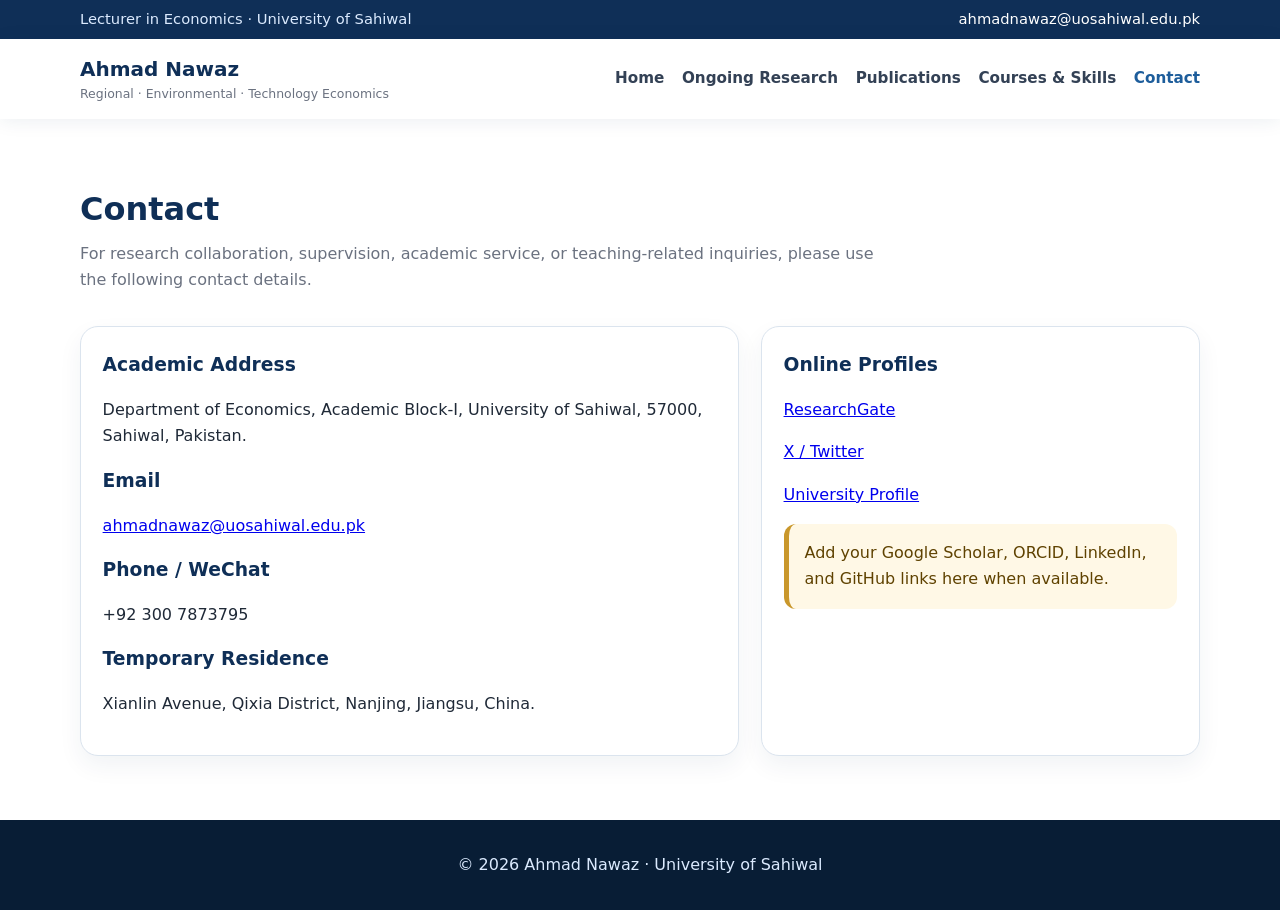
==== contact.html @ dcd50f2d "Add files via upload" ====
<!DOCTYPE html><html lang="en"><head><meta charset="UTF-8"><meta name="viewport" content="width=device-width, initial-scale=1.0"><title>Contact | Ahmad Nawaz</title><link rel="stylesheet" href="styles.css"><link rel="stylesheet" href="https://cdnjs.cloudflare.com/ajax/libs/font-awesome/6.4.0/css/all.min.css"></head><body>
<div class="topbar"><div class="container"><span>Lecturer in Economics · University of Sahiwal</span><span><a href="mailto:ahmadnawaz@uosahiwal.edu.pk">ahmadnawaz@uosahiwal.edu.pk</a></span></div></div><nav class="navbar"><div class="container nav-inner"><a class="brand" href="index.html">Ahmad Nawaz<span>Regional · Environmental · Technology Economics</span></a><div class="nav-links"><a href="index.html">Home</a><a href="ongoing-research.html">Ongoing Research</a><a href="publications.html">Publications</a><a href="courses-skills.html">Courses & Skills</a><a class="active" href="contact.html">Contact</a></div></div></nav>
<section class="section alt"><div class="container"><h1 class="section-title">Contact</h1><p class="section-lead">For research collaboration, supervision, academic service, or teaching-related inquiries, please use the following contact details.</p><div class="contact-grid"><div class="card"><h3>Academic Address</h3><p>Department of Economics, Academic Block-I, University of Sahiwal, 57000, Sahiwal, Pakistan.</p><h3>Email</h3><p><a href="mailto:ahmadnawaz@uosahiwal.edu.pk">ahmadnawaz@uosahiwal.edu.pk</a></p><h3>Phone / WeChat</h3><p>+92 300 7873795</p><h3>Temporary Residence</h3><p>Xianlin Avenue, Qixia District, Nanjing, Jiangsu, China.</p></div><div class="card"><h3>Online Profiles</h3><p><a href="https://www.researchgate.net/profile/Ahmad-Nawaz-22">ResearchGate</a></p><p><a href="https://twitter.com/Ahmad_QAU">X / Twitter</a></p><p><a href="https://www.uosahiwal.edu.pk/eco_faculty.php">University Profile</a></p><p class="notice">Add your Google Scholar, ORCID, LinkedIn, and GitHub links here when available.</p></div></div></div></section>
<footer class="footer"><div class="container">© 2026 Ahmad Nawaz · University of Sahiwal</div></footer></body></html>
---- styles.css ----
:root{
  --navy:#0f2f57; --blue:#1d5d9b; --sky:#eef6ff; --gold:#c9972b; --ink:#1f2937; --muted:#6b7280; --line:#dbe4ee; --white:#fff;
}
*{box-sizing:border-box} html{scroll-behavior:smooth} body{margin:0;font-family:Inter,system-ui,-apple-system,Segoe UI,Roboto,Arial,sans-serif;color:var(--ink);background:#f7fafc;line-height:1.65}.container{width:min(1120px,92%);margin:auto}.topbar{background:var(--navy);color:#dbeafe;font-size:.92rem}.topbar .container{display:flex;justify-content:space-between;gap:1rem;padding:.45rem 0;flex-wrap:wrap}.topbar a{color:#fff;text-decoration:none}.navbar{position:sticky;top:0;z-index:20;background:rgba(255,255,255,.96);backdrop-filter:blur(8px);box-shadow:0 2px 18px rgba(15,47,87,.08)}.nav-inner{display:flex;align-items:center;justify-content:space-between;padding:.9rem 0}.brand{font-weight:800;color:var(--navy);font-size:1.25rem;text-decoration:none}.brand span{display:block;font-weight:500;color:var(--muted);font-size:.78rem;margin-top:-.15rem}.nav-links{display:flex;gap:1.1rem;flex-wrap:wrap}.nav-links a{text-decoration:none;color:#334155;font-weight:600;font-size:.95rem}.nav-links a:hover,.nav-links a.active{color:var(--blue)}.hero{background:linear-gradient(135deg,var(--navy),#184f87 60%,#2b79b8);color:white;padding:4.5rem 0 3.8rem}.hero-grid{display:grid;grid-template-columns:220px 1fr;gap:2.4rem;align-items:center}.profile-photo{width:220px;height:220px;border-radius:999px;border:6px solid rgba(255,255,255,.75);object-fit:cover;background:#dbeafe;box-shadow:0 16px 35px rgba(0,0,0,.22)}.hero h1{font-size:clamp(2.2rem,5vw,4rem);line-height:1.05;margin:.2rem 0}.hero .tagline{font-size:1.25rem;opacity:.95;margin:0 0 1.1rem}.pill-row{display:flex;flex-wrap:wrap;gap:.65rem;margin:1.2rem 0}.pill{background:rgba(255,255,255,.14);border:1px solid rgba(255,255,255,.28);padding:.45rem .75rem;border-radius:999px;font-size:.92rem}.button-row{display:flex;flex-wrap:wrap;gap:.8rem;margin-top:1.4rem}.btn{display:inline-flex;align-items:center;gap:.45rem;border-radius:999px;padding:.75rem 1rem;text-decoration:none;font-weight:700}.btn.primary{background:white;color:var(--navy)}.btn.secondary{border:1px solid rgba(255,255,255,.55);color:white}.section{padding:4rem 0}.section.alt{background:white}.section-title{font-size:2rem;color:var(--navy);margin:0 0 .35rem}.section-lead{color:var(--muted);max-width:820px;margin:0 0 2rem}.grid{display:grid;gap:1.2rem}.grid.two{grid-template-columns:repeat(2,minmax(0,1fr))}.grid.three{grid-template-columns:repeat(3,minmax(0,1fr))}.card{background:white;border:1px solid var(--line);border-radius:18px;padding:1.35rem;box-shadow:0 10px 24px rgba(15,47,87,.06)}.card h3{color:var(--navy);margin:.1rem 0 .35rem}.card .meta{color:var(--blue);font-weight:700;font-size:.94rem}.muted{color:var(--muted)}.timeline{border-left:3px solid #cfe1f5;padding-left:1.2rem}.timeline-item{position:relative;margin-bottom:1.4rem}.timeline-item:before{content:"";position:absolute;left:-1.65rem;top:.35rem;width:.85rem;height:.85rem;border-radius:999px;background:var(--gold);border:3px solid white;box-shadow:0 0 0 2px var(--gold)}.pub{display:grid;grid-template-columns:88px 1fr;gap:1rem}.year{font-weight:800;color:var(--gold);font-size:1.1rem}.pub-title{font-weight:800;color:var(--navy)}.list-clean{padding-left:1.1rem}.list-clean li{margin:.35rem 0}.footer{background:#081d35;color:#dbeafe;padding:2rem 0;text-align:center}.footer a{color:white}.contact-grid{display:grid;grid-template-columns:1.2fr .8fr;gap:1.4rem}.badge{display:inline-block;background:var(--sky);border:1px solid #cfe1f5;color:var(--navy);font-weight:700;padding:.35rem .7rem;border-radius:999px;margin:.25rem}.notice{background:#fff8e6;border-left:5px solid var(--gold);padding:1rem;border-radius:12px;color:#5f4200}.course-list{columns:2;column-gap:2rem}.course-list li{break-inside:avoid;margin-bottom:.45rem}@media(max-width:800px){.hero-grid,.grid.two,.grid.three,.contact-grid{grid-template-columns:1fr}.hero{text-align:center}.profile-photo{margin:auto}.pill-row,.button-row{justify-content:center}.nav-links{gap:.65rem}.course-list{columns:1}}
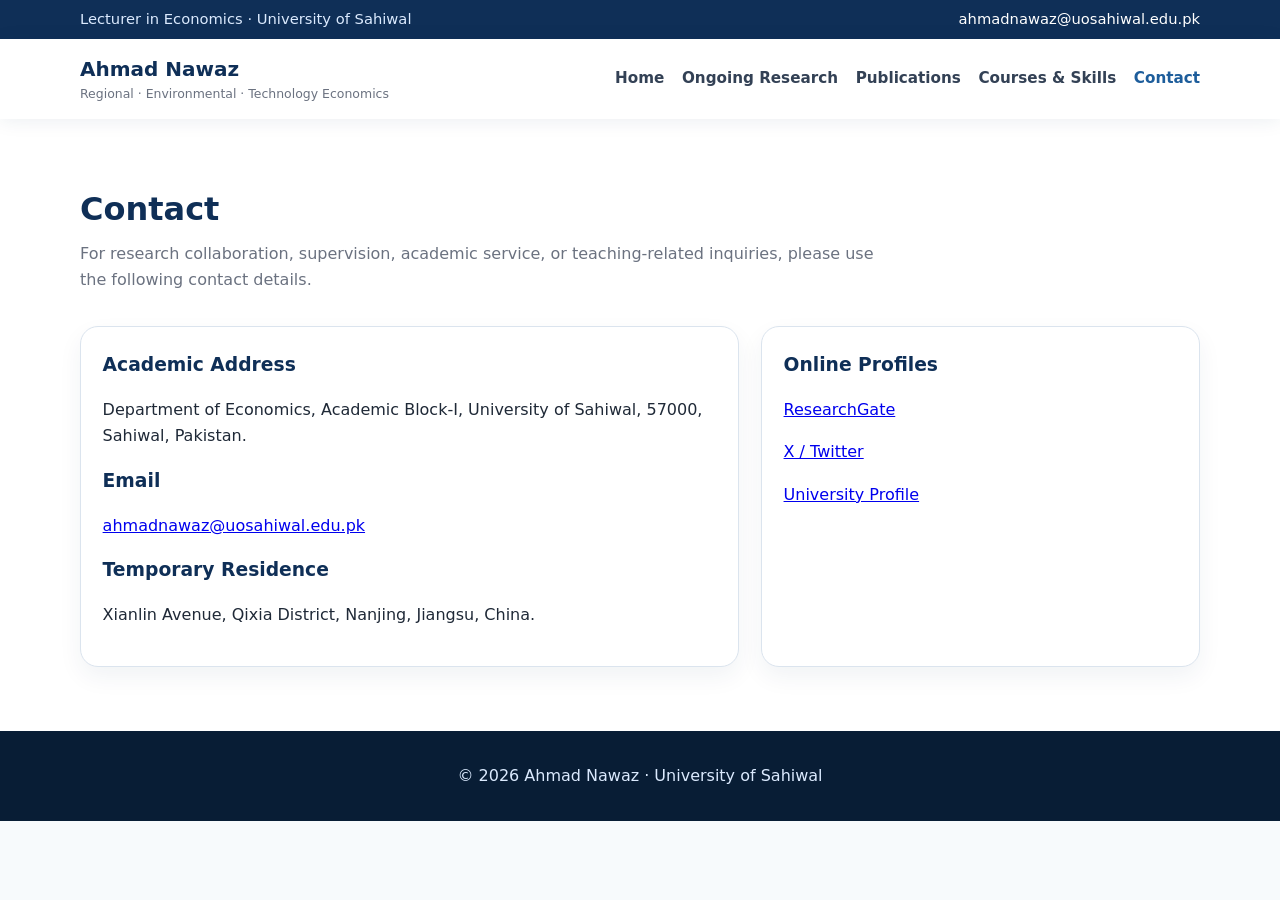
==== commit b8fc5184: "Add files via upload" ====
--- a/contact.html
+++ b/contact.html
@@ -1,4 +1,4 @@
 <!DOCTYPE html><html lang="en"><head><meta charset="UTF-8"><meta name="viewport" content="width=device-width, initial-scale=1.0"><title>Contact | Ahmad Nawaz</title><link rel="stylesheet" href="styles.css"><link rel="stylesheet" href="https://cdnjs.cloudflare.com/ajax/libs/font-awesome/6.4.0/css/all.min.css"></head><body>
 <div class="topbar"><div class="container"><span>Lecturer in Economics · University of Sahiwal</span><span><a href="mailto:ahmadnawaz@uosahiwal.edu.pk">ahmadnawaz@uosahiwal.edu.pk</a></span></div></div><nav class="navbar"><div class="container nav-inner"><a class="brand" href="index.html">Ahmad Nawaz<span>Regional · Environmental · Technology Economics</span></a><div class="nav-links"><a href="index.html">Home</a><a href="ongoing-research.html">Ongoing Research</a><a href="publications.html">Publications</a><a href="courses-skills.html">Courses & Skills</a><a class="active" href="contact.html">Contact</a></div></div></nav>
-<section class="section alt"><div class="container"><h1 class="section-title">Contact</h1><p class="section-lead">For research collaboration, supervision, academic service, or teaching-related inquiries, please use the following contact details.</p><div class="contact-grid"><div class="card"><h3>Academic Address</h3><p>Department of Economics, Academic Block-I, University of Sahiwal, 57000, Sahiwal, Pakistan.</p><h3>Email</h3><p><a href="mailto:ahmadnawaz@uosahiwal.edu.pk">ahmadnawaz@uosahiwal.edu.pk</a></p><h3>Phone / WeChat</h3><p>+92 300 7873795</p><h3>Temporary Residence</h3><p>Xianlin Avenue, Qixia District, Nanjing, Jiangsu, China.</p></div><div class="card"><h3>Online Profiles</h3><p><a href="https://www.researchgate.net/profile/Ahmad-Nawaz-22">ResearchGate</a></p><p><a href="https://twitter.com/Ahmad_QAU">X / Twitter</a></p><p><a href="https://www.uosahiwal.edu.pk/eco_faculty.php">University Profile</a></p><p class="notice">Add your Google Scholar, ORCID, LinkedIn, and GitHub links here when available.</p></div></div></div></section>
+<section class="section alt"><div class="container"><h1 class="section-title">Contact</h1><p class="section-lead">For research collaboration, supervision, academic service, or teaching-related inquiries, please use the following contact details.</p><div class="contact-grid"><div class="card"><h3>Academic Address</h3><p>Department of Economics, Academic Block-I, University of Sahiwal, 57000, Sahiwal, Pakistan.</p><h3>Email</h3><p><a href="mailto:ahmadnawaz@uosahiwal.edu.pk">ahmadnawaz@uosahiwal.edu.pk</a></p><h3>Temporary Residence</h3><p>Xianlin Avenue, Qixia District, Nanjing, Jiangsu, China.</p></div><div class="card"><h3>Online Profiles</h3><p><a href="https://www.researchgate.net/profile/Ahmad-Nawaz-22">ResearchGate</a></p><p><a href="https://twitter.com/Ahmad_QAU">X / Twitter</a></p><p><a href="https://www.uosahiwal.edu.pk/eco_faculty.php">University Profile</a></p></div></div></div></section>
 <footer class="footer"><div class="container">© 2026 Ahmad Nawaz · University of Sahiwal</div></footer></body></html>
--- a/styles.css
+++ b/styles.css
@@ -1,4 +1,4 @@
 :root{
   --navy:#0f2f57; --blue:#1d5d9b; --sky:#eef6ff; --gold:#c9972b; --ink:#1f2937; --muted:#6b7280; --line:#dbe4ee; --white:#fff;
 }
-*{box-sizing:border-box} html{scroll-behavior:smooth} body{margin:0;font-family:Inter,system-ui,-apple-system,Segoe UI,Roboto,Arial,sans-serif;color:var(--ink);background:#f7fafc;line-height:1.65}.container{width:min(1120px,92%);margin:auto}.topbar{background:var(--navy);color:#dbeafe;font-size:.92rem}.topbar .container{display:flex;justify-content:space-between;gap:1rem;padding:.45rem 0;flex-wrap:wrap}.topbar a{color:#fff;text-decoration:none}.navbar{position:sticky;top:0;z-index:20;background:rgba(255,255,255,.96);backdrop-filter:blur(8px);box-shadow:0 2px 18px rgba(15,47,87,.08)}.nav-inner{display:flex;align-items:center;justify-content:space-between;padding:.9rem 0}.brand{font-weight:800;color:var(--navy);font-size:1.25rem;text-decoration:none}.brand span{display:block;font-weight:500;color:var(--muted);font-size:.78rem;margin-top:-.15rem}.nav-links{display:flex;gap:1.1rem;flex-wrap:wrap}.nav-links a{text-decoration:none;color:#334155;font-weight:600;font-size:.95rem}.nav-links a:hover,.nav-links a.active{color:var(--blue)}.hero{background:linear-gradient(135deg,var(--navy),#184f87 60%,#2b79b8);color:white;padding:4.5rem 0 3.8rem}.hero-grid{display:grid;grid-template-columns:220px 1fr;gap:2.4rem;align-items:center}.profile-photo{width:220px;height:220px;border-radius:999px;border:6px solid rgba(255,255,255,.75);object-fit:cover;background:#dbeafe;box-shadow:0 16px 35px rgba(0,0,0,.22)}.hero h1{font-size:clamp(2.2rem,5vw,4rem);line-height:1.05;margin:.2rem 0}.hero .tagline{font-size:1.25rem;opacity:.95;margin:0 0 1.1rem}.pill-row{display:flex;flex-wrap:wrap;gap:.65rem;margin:1.2rem 0}.pill{background:rgba(255,255,255,.14);border:1px solid rgba(255,255,255,.28);padding:.45rem .75rem;border-radius:999px;font-size:.92rem}.button-row{display:flex;flex-wrap:wrap;gap:.8rem;margin-top:1.4rem}.btn{display:inline-flex;align-items:center;gap:.45rem;border-radius:999px;padding:.75rem 1rem;text-decoration:none;font-weight:700}.btn.primary{background:white;color:var(--navy)}.btn.secondary{border:1px solid rgba(255,255,255,.55);color:white}.section{padding:4rem 0}.section.alt{background:white}.section-title{font-size:2rem;color:var(--navy);margin:0 0 .35rem}.section-lead{color:var(--muted);max-width:820px;margin:0 0 2rem}.grid{display:grid;gap:1.2rem}.grid.two{grid-template-columns:repeat(2,minmax(0,1fr))}.grid.three{grid-template-columns:repeat(3,minmax(0,1fr))}.card{background:white;border:1px solid var(--line);border-radius:18px;padding:1.35rem;box-shadow:0 10px 24px rgba(15,47,87,.06)}.card h3{color:var(--navy);margin:.1rem 0 .35rem}.card .meta{color:var(--blue);font-weight:700;font-size:.94rem}.muted{color:var(--muted)}.timeline{border-left:3px solid #cfe1f5;padding-left:1.2rem}.timeline-item{position:relative;margin-bottom:1.4rem}.timeline-item:before{content:"";position:absolute;left:-1.65rem;top:.35rem;width:.85rem;height:.85rem;border-radius:999px;background:var(--gold);border:3px solid white;box-shadow:0 0 0 2px var(--gold)}.pub{display:grid;grid-template-columns:88px 1fr;gap:1rem}.year{font-weight:800;color:var(--gold);font-size:1.1rem}.pub-title{font-weight:800;color:var(--navy)}.list-clean{padding-left:1.1rem}.list-clean li{margin:.35rem 0}.footer{background:#081d35;color:#dbeafe;padding:2rem 0;text-align:center}.footer a{color:white}.contact-grid{display:grid;grid-template-columns:1.2fr .8fr;gap:1.4rem}.badge{display:inline-block;background:var(--sky);border:1px solid #cfe1f5;color:var(--navy);font-weight:700;padding:.35rem .7rem;border-radius:999px;margin:.25rem}.notice{background:#fff8e6;border-left:5px solid var(--gold);padding:1rem;border-radius:12px;color:#5f4200}.course-list{columns:2;column-gap:2rem}.course-list li{break-inside:avoid;margin-bottom:.45rem}@media(max-width:800px){.hero-grid,.grid.two,.grid.three,.contact-grid{grid-template-columns:1fr}.hero{text-align:center}.profile-photo{margin:auto}.pill-row,.button-row{justify-content:center}.nav-links{gap:.65rem}.course-list{columns:1}}
+*{box-sizing:border-box} html{scroll-behavior:smooth} body{margin:0;font-family:Inter,system-ui,-apple-system,Segoe UI,Roboto,Arial,sans-serif;color:var(--ink);background:#f7fafc;line-height:1.65}.container{width:min(1120px,92%);margin:auto}.topbar{background:var(--navy);color:#dbeafe;font-size:.92rem}.topbar .container{display:flex;justify-content:space-between;gap:1rem;padding:.45rem 0;flex-wrap:wrap}.topbar a{color:#fff;text-decoration:none}.navbar{position:sticky;top:0;z-index:20;background:rgba(255,255,255,.96);backdrop-filter:blur(8px);box-shadow:0 2px 18px rgba(15,47,87,.08)}.nav-inner{display:flex;align-items:center;justify-content:space-between;padding:.9rem 0}.brand{font-weight:800;color:var(--navy);font-size:1.25rem;text-decoration:none}.brand span{display:block;font-weight:500;color:var(--muted);font-size:.78rem;margin-top:-.15rem}.nav-links{display:flex;gap:1.1rem;flex-wrap:wrap}.nav-links a{text-decoration:none;color:#334155;font-weight:600;font-size:.95rem}.nav-links a:hover,.nav-links a.active{color:var(--blue)}.hero{background:linear-gradient(135deg,var(--navy),#184f87 60%,#2b79b8);color:white;padding:4.5rem 0 3.8rem}.hero-grid{display:grid;grid-template-columns:300px 1fr;gap:2.8rem;align-items:center}.photo-frame{width:300px;max-width:100%;height:390px;border-radius:28px;overflow:hidden;border:6px solid rgba(255,255,255,.75);background:#dbeafe;box-shadow:0 18px 40px rgba(0,0,0,.24)}.profile-photo{width:100%;height:100%;display:block;object-fit:cover;object-position:center 22%}.hero h1{font-size:clamp(2.2rem,5vw,4rem);line-height:1.05;margin:.2rem 0}.hero .tagline{font-size:1.25rem;opacity:.95;margin:0 0 1.1rem}.pill-row{display:flex;flex-wrap:wrap;gap:.65rem;margin:1.2rem 0}.pill{background:rgba(255,255,255,.14);border:1px solid rgba(255,255,255,.28);padding:.45rem .75rem;border-radius:999px;font-size:.92rem}.button-row{display:flex;flex-wrap:wrap;gap:.8rem;margin-top:1.4rem}.btn{display:inline-flex;align-items:center;gap:.45rem;border-radius:999px;padding:.75rem 1rem;text-decoration:none;font-weight:700}.btn.primary{background:white;color:var(--navy)}.btn.secondary{border:1px solid rgba(255,255,255,.55);color:white}.section{padding:4rem 0}.section.alt{background:white}.section-title{font-size:2rem;color:var(--navy);margin:0 0 .35rem}.section-lead{color:var(--muted);max-width:820px;margin:0 0 2rem}.grid{display:grid;gap:1.2rem}.grid.two{grid-template-columns:repeat(2,minmax(0,1fr))}.grid.three{grid-template-columns:repeat(3,minmax(0,1fr))}.card{background:white;border:1px solid var(--line);border-radius:18px;padding:1.35rem;box-shadow:0 10px 24px rgba(15,47,87,.06)}.card h3{color:var(--navy);margin:.1rem 0 .35rem}.card .meta{color:var(--blue);font-weight:700;font-size:.94rem}.muted{color:var(--muted)}.timeline{border-left:3px solid #cfe1f5;padding-left:1.2rem}.timeline-item{position:relative;margin-bottom:1.4rem}.timeline-item:before{content:"";position:absolute;left:-1.65rem;top:.35rem;width:.85rem;height:.85rem;border-radius:999px;background:var(--gold);border:3px solid white;box-shadow:0 0 0 2px var(--gold)}.pub{display:grid;grid-template-columns:88px 1fr;gap:1rem}.year{font-weight:800;color:var(--gold);font-size:1.1rem}.pub-title{font-weight:800;color:var(--navy)}.list-clean{padding-left:1.1rem}.list-clean li{margin:.35rem 0}.footer{background:#081d35;color:#dbeafe;padding:2rem 0;text-align:center}.footer a{color:white}.contact-grid{display:grid;grid-template-columns:1.2fr .8fr;gap:1.4rem}.badge{display:inline-block;background:var(--sky);border:1px solid #cfe1f5;color:var(--navy);font-weight:700;padding:.35rem .7rem;border-radius:999px;margin:.25rem}.notice{background:#fff8e6;border-left:5px solid var(--gold);padding:1rem;border-radius:12px;color:#5f4200}.course-list{columns:2;column-gap:2rem}.course-list li{break-inside:avoid;margin-bottom:.45rem}@media(max-width:800px){.hero-grid,.grid.two,.grid.three,.contact-grid{grid-template-columns:1fr}.hero{text-align:center}.photo-frame{margin:auto;width:min(300px,90vw);height:390px}.profile-photo{margin:auto}.pill-row,.button-row{justify-content:center}.nav-links{gap:.65rem}.course-list{columns:1}}
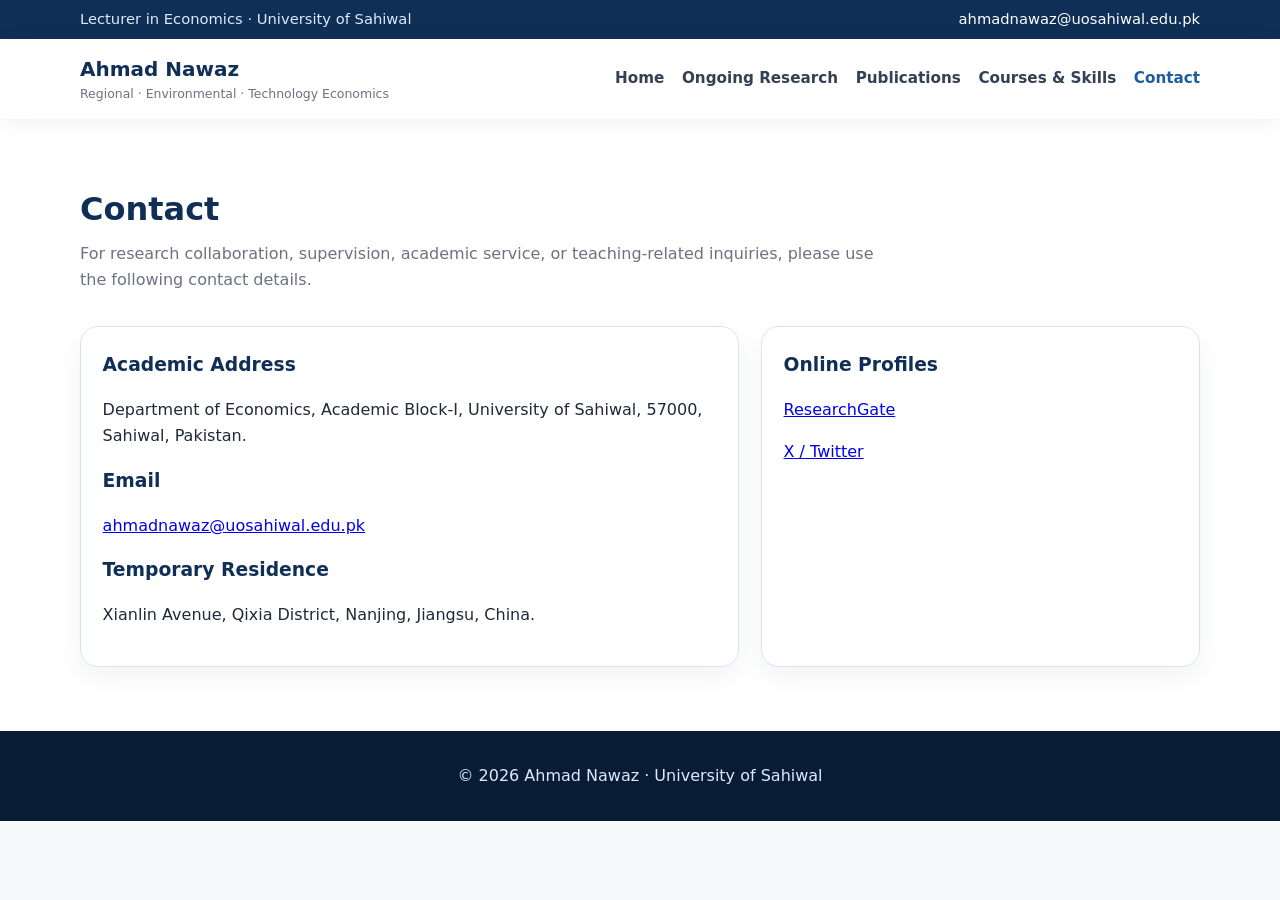
==== commit e5a2f423: "Add contact section with details and online profiles Added a new section for contact details includi" ====
--- a/contact.html
+++ b/contact.html
@@ -1,4 +1,4 @@
 <!DOCTYPE html><html lang="en"><head><meta charset="UTF-8"><meta name="viewport" content="width=device-width, initial-scale=1.0"><title>Contact | Ahmad Nawaz</title><link rel="stylesheet" href="styles.css"><link rel="stylesheet" href="https://cdnjs.cloudflare.com/ajax/libs/font-awesome/6.4.0/css/all.min.css"></head><body>
 <div class="topbar"><div class="container"><span>Lecturer in Economics · University of Sahiwal</span><span><a href="mailto:ahmadnawaz@uosahiwal.edu.pk">ahmadnawaz@uosahiwal.edu.pk</a></span></div></div><nav class="navbar"><div class="container nav-inner"><a class="brand" href="index.html">Ahmad Nawaz<span>Regional · Environmental · Technology Economics</span></a><div class="nav-links"><a href="index.html">Home</a><a href="ongoing-research.html">Ongoing Research</a><a href="publications.html">Publications</a><a href="courses-skills.html">Courses & Skills</a><a class="active" href="contact.html">Contact</a></div></div></nav>
-<section class="section alt"><div class="container"><h1 class="section-title">Contact</h1><p class="section-lead">For research collaboration, supervision, academic service, or teaching-related inquiries, please use the following contact details.</p><div class="contact-grid"><div class="card"><h3>Academic Address</h3><p>Department of Economics, Academic Block-I, University of Sahiwal, 57000, Sahiwal, Pakistan.</p><h3>Email</h3><p><a href="mailto:ahmadnawaz@uosahiwal.edu.pk">ahmadnawaz@uosahiwal.edu.pk</a></p><h3>Temporary Residence</h3><p>Xianlin Avenue, Qixia District, Nanjing, Jiangsu, China.</p></div><div class="card"><h3>Online Profiles</h3><p><a href="https://www.researchgate.net/profile/Ahmad-Nawaz-22">ResearchGate</a></p><p><a href="https://twitter.com/Ahmad_QAU">X / Twitter</a></p><p><a href="https://www.uosahiwal.edu.pk/eco_faculty.php">University Profile</a></p></div></div></div></section>
+<section class="section alt"><div class="container"><h1 class="section-title">Contact</h1><p class="section-lead">For research collaboration, supervision, academic service, or teaching-related inquiries, please use the following contact details.</p><div class="contact-grid"><div class="card"><h3>Academic Address</h3><p>Department of Economics, Academic Block-I, University of Sahiwal, 57000, Sahiwal, Pakistan.</p><h3>Email</h3><p><a href="mailto:ahmadnawaz@uosahiwal.edu.pk">ahmadnawaz@uosahiwal.edu.pk</a></p><h3>Temporary Residence</h3><p>Xianlin Avenue, Qixia District, Nanjing, Jiangsu, China.</p></div><div class="card"><h3>Online Profiles</h3><p><a href="https://www.researchgate.net/profile/Ahmad-Nawaz-22">ResearchGate</a></p><p><a href="https://twitter.com/Ahmad_QAU">X / Twitter</a></p><p><a </p></div></div></div></section>
 <footer class="footer"><div class="container">© 2026 Ahmad Nawaz · University of Sahiwal</div></footer></body></html>
--- a/styles.css
+++ b/styles.css
@@ -2,3 +2,5 @@
   --navy:#0f2f57; --blue:#1d5d9b; --sky:#eef6ff; --gold:#c9972b; --ink:#1f2937; --muted:#6b7280; --line:#dbe4ee; --white:#fff;
 }
 *{box-sizing:border-box} html{scroll-behavior:smooth} body{margin:0;font-family:Inter,system-ui,-apple-system,Segoe UI,Roboto,Arial,sans-serif;color:var(--ink);background:#f7fafc;line-height:1.65}.container{width:min(1120px,92%);margin:auto}.topbar{background:var(--navy);color:#dbeafe;font-size:.92rem}.topbar .container{display:flex;justify-content:space-between;gap:1rem;padding:.45rem 0;flex-wrap:wrap}.topbar a{color:#fff;text-decoration:none}.navbar{position:sticky;top:0;z-index:20;background:rgba(255,255,255,.96);backdrop-filter:blur(8px);box-shadow:0 2px 18px rgba(15,47,87,.08)}.nav-inner{display:flex;align-items:center;justify-content:space-between;padding:.9rem 0}.brand{font-weight:800;color:var(--navy);font-size:1.25rem;text-decoration:none}.brand span{display:block;font-weight:500;color:var(--muted);font-size:.78rem;margin-top:-.15rem}.nav-links{display:flex;gap:1.1rem;flex-wrap:wrap}.nav-links a{text-decoration:none;color:#334155;font-weight:600;font-size:.95rem}.nav-links a:hover,.nav-links a.active{color:var(--blue)}.hero{background:linear-gradient(135deg,var(--navy),#184f87 60%,#2b79b8);color:white;padding:4.5rem 0 3.8rem}.hero-grid{display:grid;grid-template-columns:300px 1fr;gap:2.8rem;align-items:center}.photo-frame{width:300px;max-width:100%;height:390px;border-radius:28px;overflow:hidden;border:6px solid rgba(255,255,255,.75);background:#dbeafe;box-shadow:0 18px 40px rgba(0,0,0,.24)}.profile-photo{width:100%;height:100%;display:block;object-fit:cover;object-position:center 22%}.hero h1{font-size:clamp(2.2rem,5vw,4rem);line-height:1.05;margin:.2rem 0}.hero .tagline{font-size:1.25rem;opacity:.95;margin:0 0 1.1rem}.pill-row{display:flex;flex-wrap:wrap;gap:.65rem;margin:1.2rem 0}.pill{background:rgba(255,255,255,.14);border:1px solid rgba(255,255,255,.28);padding:.45rem .75rem;border-radius:999px;font-size:.92rem}.button-row{display:flex;flex-wrap:wrap;gap:.8rem;margin-top:1.4rem}.btn{display:inline-flex;align-items:center;gap:.45rem;border-radius:999px;padding:.75rem 1rem;text-decoration:none;font-weight:700}.btn.primary{background:white;color:var(--navy)}.btn.secondary{border:1px solid rgba(255,255,255,.55);color:white}.section{padding:4rem 0}.section.alt{background:white}.section-title{font-size:2rem;color:var(--navy);margin:0 0 .35rem}.section-lead{color:var(--muted);max-width:820px;margin:0 0 2rem}.grid{display:grid;gap:1.2rem}.grid.two{grid-template-columns:repeat(2,minmax(0,1fr))}.grid.three{grid-template-columns:repeat(3,minmax(0,1fr))}.card{background:white;border:1px solid var(--line);border-radius:18px;padding:1.35rem;box-shadow:0 10px 24px rgba(15,47,87,.06)}.card h3{color:var(--navy);margin:.1rem 0 .35rem}.card .meta{color:var(--blue);font-weight:700;font-size:.94rem}.muted{color:var(--muted)}.timeline{border-left:3px solid #cfe1f5;padding-left:1.2rem}.timeline-item{position:relative;margin-bottom:1.4rem}.timeline-item:before{content:"";position:absolute;left:-1.65rem;top:.35rem;width:.85rem;height:.85rem;border-radius:999px;background:var(--gold);border:3px solid white;box-shadow:0 0 0 2px var(--gold)}.pub{display:grid;grid-template-columns:88px 1fr;gap:1rem}.year{font-weight:800;color:var(--gold);font-size:1.1rem}.pub-title{font-weight:800;color:var(--navy)}.list-clean{padding-left:1.1rem}.list-clean li{margin:.35rem 0}.footer{background:#081d35;color:#dbeafe;padding:2rem 0;text-align:center}.footer a{color:white}.contact-grid{display:grid;grid-template-columns:1.2fr .8fr;gap:1.4rem}.badge{display:inline-block;background:var(--sky);border:1px solid #cfe1f5;color:var(--navy);font-weight:700;padding:.35rem .7rem;border-radius:999px;margin:.25rem}.notice{background:#fff8e6;border-left:5px solid var(--gold);padding:1rem;border-radius:12px;color:#5f4200}.course-list{columns:2;column-gap:2rem}.course-list li{break-inside:avoid;margin-bottom:.45rem}@media(max-width:800px){.hero-grid,.grid.two,.grid.three,.contact-grid{grid-template-columns:1fr}.hero{text-align:center}.photo-frame{margin:auto;width:min(300px,90vw);height:390px}.profile-photo{margin:auto}.pill-row,.button-row{justify-content:center}.nav-links{gap:.65rem}.course-list{columns:1}}
+
+.announcement-float{position:fixed;top:6.2rem;right:clamp(1rem,4vw,2rem);z-index:30;width:min(350px,calc(100vw - 2rem));animation:announcement-drift 16s ease-in-out infinite;filter:drop-shadow(0 18px 30px rgba(8,29,53,.22))}.announcement-card{position:relative;overflow:hidden;background:linear-gradient(145deg,rgba(255,255,255,.98),rgba(238,246,255,.97));border:1px solid rgba(201,151,43,.45);border-radius:22px;padding:1.15rem 1.2rem 1.2rem;box-shadow:inset 0 1px 0 rgba(255,255,255,.85)}.announcement-card:before{content:"";position:absolute;inset:0 0 auto 0;height:5px;background:linear-gradient(90deg,var(--gold),var(--blue),var(--navy))}.announcement-kicker{display:inline-flex;align-items:center;gap:.45rem;color:var(--blue);font-size:.76rem;font-weight:800;letter-spacing:.08em;text-transform:uppercase}.announcement-kicker i{color:var(--gold)}.announcement-card .announcement-title{color:var(--navy);font-size:1.12rem;line-height:1.25;margin:.4rem 0 .45rem;font-weight:800}.announcement-card p{font-size:.92rem;line-height:1.55;color:#334155;margin:0 0 .8rem}.announcement-doi{display:block;color:var(--muted);font-size:.8rem;font-weight:700;margin:-.25rem 0 .7rem}.announcement-link{display:inline-flex;align-items:center;gap:.45rem;text-decoration:none;background:var(--navy);color:white;font-weight:800;font-size:.86rem;padding:.55rem .75rem;border-radius:999px;box-shadow:0 8px 18px rgba(15,47,87,.18)}.announcement-link:hover{background:var(--blue);transform:translateY(-1px)}@keyframes announcement-drift{0%,100%{transform:translateY(0)}50%{transform:translateY(28px)}}@media(prefers-reduced-motion:reduce){.announcement-float{animation:none}.announcement-link:hover{transform:none}}@media(max-width:800px){.announcement-float{position:static;width:min(92%,420px);margin:1rem auto -1.2rem;animation:none}.announcement-card{text-align:left}.announcement-card .announcement-title{font-size:1.05rem}}
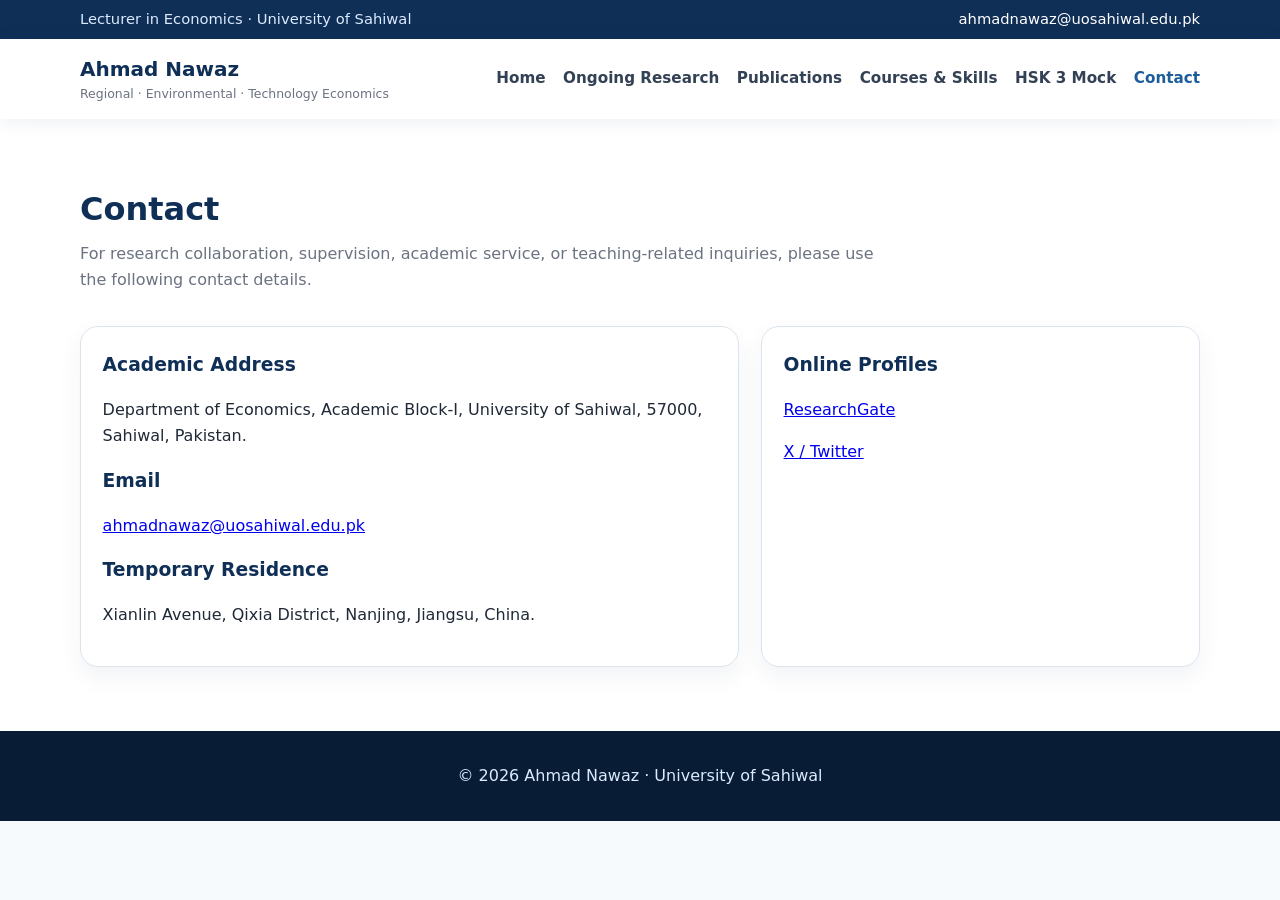
==== commit fbabf027: "Add files via upload" ====
--- a/contact.html
+++ b/contact.html
@@ -1,4 +1,4 @@
 <!DOCTYPE html><html lang="en"><head><meta charset="UTF-8"><meta name="viewport" content="width=device-width, initial-scale=1.0"><title>Contact | Ahmad Nawaz</title><link rel="stylesheet" href="styles.css"><link rel="stylesheet" href="https://cdnjs.cloudflare.com/ajax/libs/font-awesome/6.4.0/css/all.min.css"></head><body>
-<div class="topbar"><div class="container"><span>Lecturer in Economics · University of Sahiwal</span><span><a href="mailto:ahmadnawaz@uosahiwal.edu.pk">ahmadnawaz@uosahiwal.edu.pk</a></span></div></div><nav class="navbar"><div class="container nav-inner"><a class="brand" href="index.html">Ahmad Nawaz<span>Regional · Environmental · Technology Economics</span></a><div class="nav-links"><a href="index.html">Home</a><a href="ongoing-research.html">Ongoing Research</a><a href="publications.html">Publications</a><a href="courses-skills.html">Courses & Skills</a><a class="active" href="contact.html">Contact</a></div></div></nav>
+<div class="topbar"><div class="container"><span>Lecturer in Economics · University of Sahiwal</span><span><a href="mailto:ahmadnawaz@uosahiwal.edu.pk">ahmadnawaz@uosahiwal.edu.pk</a></span></div></div><nav class="navbar"><div class="container nav-inner"><a class="brand" href="index.html">Ahmad Nawaz<span>Regional · Environmental · Technology Economics</span></a><div class="nav-links"><a href="index.html">Home</a><a href="ongoing-research.html">Ongoing Research</a><a href="publications.html">Publications</a><a href="courses-skills.html">Courses & Skills</a><a href="hsk3-mock.html">HSK 3 Mock</a><a class="active" href="contact.html">Contact</a></div></div></nav>
 <section class="section alt"><div class="container"><h1 class="section-title">Contact</h1><p class="section-lead">For research collaboration, supervision, academic service, or teaching-related inquiries, please use the following contact details.</p><div class="contact-grid"><div class="card"><h3>Academic Address</h3><p>Department of Economics, Academic Block-I, University of Sahiwal, 57000, Sahiwal, Pakistan.</p><h3>Email</h3><p><a href="mailto:ahmadnawaz@uosahiwal.edu.pk">ahmadnawaz@uosahiwal.edu.pk</a></p><h3>Temporary Residence</h3><p>Xianlin Avenue, Qixia District, Nanjing, Jiangsu, China.</p></div><div class="card"><h3>Online Profiles</h3><p><a href="https://www.researchgate.net/profile/Ahmad-Nawaz-22">ResearchGate</a></p><p><a href="https://twitter.com/Ahmad_QAU">X / Twitter</a></p><p><a </p></div></div></div></section>
 <footer class="footer"><div class="container">© 2026 Ahmad Nawaz · University of Sahiwal</div></footer></body></html>
